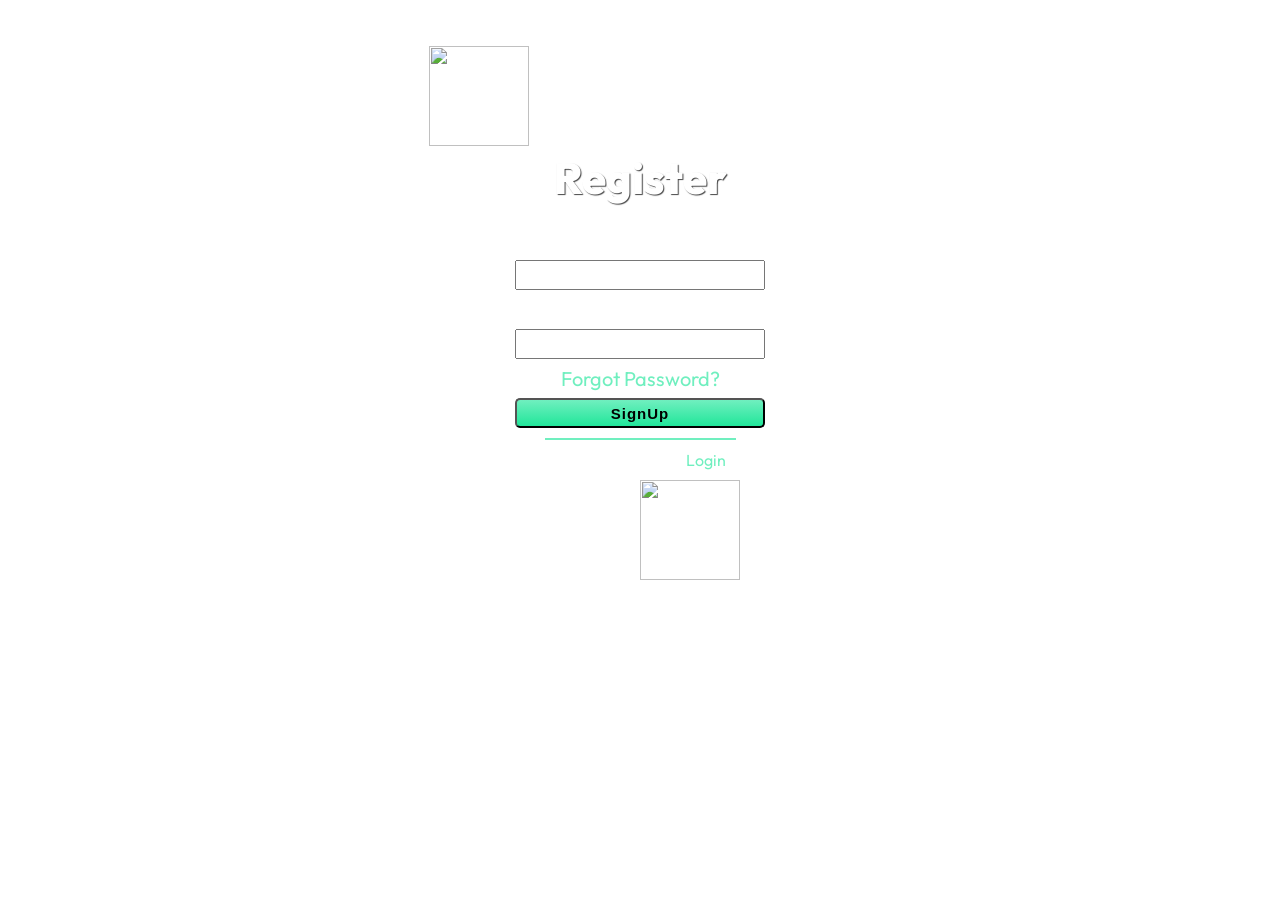
==== Register.html @ 2e2e5984 "Add files via upload" ====
<!DOCTYPE html>
<html lang="en">

<head>
    <meta charset="UTF-8">
    <meta name="viewport" content="width=device-width, initial-scale=1.0">
    <title>Login</title>
    <link rel="stylesheet" href="style.css">
    <link href='https://unpkg.com/boxicons@2.1.4/css/boxicons.min.css' rel='stylesheet'>
</head>

<body>
    <div class="cont">
     
     
     
        <div class="maincontainer">
        
            <img src="img/astronaut.png" id="imglog" alt="" >
            <div class="Infom">
                <form>
                    <h2>Register</h2>

                    <label for="email">Email:</label>
                  <input type="email"  required id="email">
                 <label for="pass">Password:</label>
                 
                    <input type="password"  required id="pass">
                    <span><a href="#" onclick="forget()">Forgot Password?</a></span>
                    <input id="btn"  type="submit" onclick="Signup()" value="SignUp">
                
                    <p>Have an Account?<a href="index.html"> Login</a></p>
                </form>
                <img src="img/earthPlanet.png" id="imglog1" alt="" >
              
            </div>
        </div>
    </div>
    <script src="src.js"></script>
</body>

</html>
---- style.css ----
@import url('https://fonts.googleapis.com/css2?family=Outfit:wght@100;200;300;400;500;600;700;800&family=Roboto:ital,wght@0,100;0,400;1,100;1,400&family=Rokkitt:wght@700&display=swap');

*{
    margin: 0;
    padding: 0;
    box-sizing:border-box;
     scroll-behavior:smooth; 
    text-decoration: none;
    list-style: none;
}



:root{
    --color-text:#cdc6c3;
    --hover-color:#70efbf;
    --neon-box-shadow: 0 0 .5rem #70efbf;
    --index: calc(1vw + 1vh);
}


::-webkit-scrollbar {
    height: 0;
    width: .5rem; /* Increase scrollbar width */
}

::-webkit-scrollbar-track{
    background: #000;

}
::-webkit-scrollbar-thumb{
    background:var(--hover-color);
    border-radius: 5rem;
}


 body{
    font-family: "Outfit",sans-serif;
    background-image: url(img/background.jpg);
    background-size: cover;
    background-repeat: no-repeat;
    background-position: center;
    /* overflow: auto; */
    overflow-x:hidden;
} 


a{
    color: #fff;
}
header{
    position:fixed;
    left: 0;
    top: 0;
    width: 100%;
    padding: 20px 12%;
    display: flex;
    align-items: center;
    justify-content: space-between;
    z-index: 1000;
}
.logo{
    display: flex;
    align-items: center;
    column-gap: 0.5rem;
    font-weight: 600;
    font-size: 22px;
    color: var(--hover-color);
}
.logo img{
    max-width: 100%;
    width: 40px;
    height: auto;
}
header .navlist{
    display: flex;
}
.navlist li{
    margin: 0 1.5rem;

}
.navlist li .nav-item{
    position: relative;
    padding: 17px 0;
    font-weight: 500;
    font-size: 1.1rem;
    transition: all .2s ease;
}

.navlist li .nav-item:hover{
    color: var(--hover-color);
}

.navlist li .nav-item:hover::before{
    width: 100%;
}

.navlist li .nav-item::before{
    content: "";
    position: absolute;
    left: 0;
    bottom: -1px;
    width: 0;
    height: 1px;
    background: var(--hover-color);
    border-radius: 50%;
    transition: all .3s ease;
}
.navlist li .active{
color: var(--hover-color);
border-bottom: 1px solid var(--hover-color);
}
.right-side{
    display: flex;
    align-items: center;

}
.marsbtn{
    background: linear-gradient(180deg , #70efbf 0 , #21e69a 100%);
    height: 28px;
    line-height: 28px;
    border-radius: 5px;
    padding: 0 20px;
    font-weight: 700;
    letter-spacing: 1px;
    transition: all .3s ease;
    white-space: nowrap;
    display: inline-block;
    color: #000;
}
.marsbtn:hover{
    background: linear-gradient(180deg , #70efbf 0 , #12bd7b 100%);
    box-shadow: 0 3px 9px #25b981; 
}
#menu-icon{
    color: var(--hover-color);
    font-size: 2.5rem;
    display: none; 

}
 

section {
    /* min-height: 100vh; Each section takes at least the full viewport height */
    padding: 100px 12%;
}
.home-img img.hero{
    max-width: 100%;
    width: 400px;
    height: auto;
    animation: floatImg 4s ease-in-out infinite;
}
.earth-rotate{
    width: 100%;
}
.earth-rotate img.earth{
    position: absolute;
    margin-left: auto;
    margin-right: auto;
    left: 0;
    right: 0;
    z-index: -1;
    width: calc(var(--index)*45);
    animation: rotate 300s infinite linear;
}

.home{
    height: 100vh;
    display: grid;
    align-items: center;
    grid-template-columns: repeat(2 , 1fr);
    color: #fff;
    width: 100%;
}
.home-text h1,h2{
    font-size: calc(var(--index)*2);
    margin-bottom: 1rem;
    font-weight: 800;
    text-shadow: 1px 1px 1px #474747;
}

.home-text .marsbtn{
    margin-top: 1rem;
    height: 35px;
    line-height: 35px;
}

span{
    color: var(--hover-color);
}
.home-img{
    position: relative;
}
img.moon-lightt{
    position: absolute;
    left:0;
    mix-blend-mode: screen;
    width: 90px;
} 
.flight-list{
    position: relative;
}
.flight-list .container{
    margin-top: 6rem;
    display: flex;
    justify-content: center;
    align-items: center;
    flex-wrap: wrap;
    position: relative;
}
.container .flight-box{
    width: 200px;
    padding: 2rem 1.5rem 2rem;
    text-align: center;
    background-image: url(img/cardBg.jpg);
    background-position: center;
    background-size: cover;
    border-radius: 10px;
    color: #fff;
    z-index: 2;
    margin: 2rem .5rem;
}
.flight-box img{
    width: 120px;
    margin: -4rem auto 0 auto;
    animation: floatImg 6s ease-in-out infinite;
    filter: drop-shadow(0 0 .5rem #1797ff);
    border-radius: 50%;
}
.container .flight-box h2{
    color: var(--hover-color);
    font-size: 1.5rem;
    font-weight: 700;
    margin: 0;
}
.flight-box p{
    color: #dddcdc;
    line-height: 1.5rem;
    font-size: .9rem;
}
.flight-box .marsbtn{
    margin-top: 1rem;
    height: 32px;
    line-height: 32px;
    color: #000;
    font-size: .8rem;
    font-weight: 700;

}
.mission-history{
    display: flex;
    align-items: center;
    justify-content: space-between;
    margin-top: 1rem;
    gap: 1rem;
}
.img-mission{
    position: relative;
    width: 600px;
}
.circle-animate{
    position: absolute;
    top: 30%;
    width: 200px;
    height: 200px;
    background: var(--hover-color);
    border-radius: 50%;
    box-shadow: var(--neon-box-shadow);
    text-align: right;
}
.circle-animate span{
    position: absolute;
    width: 100%;
    height: 100%;
    left: 0;
    background: inherit;
    border-radius: inherit;
    opacity: .4;
    animation: circleAnimate 4s ease-out infinite;
    animation-delay: calc(1s * var(--i));

}
.img-mission img{
    width: 200px;
    height: auto;
    animation: floatImg 4s ease-in-out infinite;
}
.text-mission{
    color: #fff;
}
.text-mission h3{
    font-size: 2.5rem;
    text-shadow: 2px 2px 1px #474747;
}
.text-mission p{
    margin: 1rem auto;
    line-height: 2rem;
 
   
}
.text-mission .mission-btn a{
    margin-top: 1rem;
    height: 35px;
    line-height: 35px;
}
.shop .flight-box{
    text-align: left;
    width: 210px;

}
.shop .flight-box img{
    animation: none;
    box-shadow:rgba(0, 0, 0, 0.4) 0px 2px 4px, rgba(0, 0, 0, 0.3) 0px 7px 13px -3px, rgba(0, 0, 0, 0.2) 0px -3px 0px inset; 
    filter: none;
}

.shop .flight-box .title{
    font-size: 1.5rem;
    font-weight: 700;
    letter-spacing: 1px;
    margin: 5px 0;

}
.shop .flight-box .price{
color: var(--hover-color);
font-size: 20px;
font-weight: 600;
}
.shop-btn{
    text-align: center;
}
.shop-btn .marsbtn{
    height: 40px;
    line-height: 40px;

}
.experience .img-mission img{
    width: 300px;

}
.experience .circle-animate{
    position: absolute;
    left: 27%;
    width: 150px;
    height: 150px;

}
footer{
    width: 100%;
    height: auto;
    background: rgba(0,0,0,0.7);
    padding: 3rem 12%;
    color: #fff;
    border-top: 1px solid #561389;
}
.container-foot{
    width: 100%;
    display: grid;
    grid-template-columns: 2fr 1fr 1fr;
    grid-gap: 1rem;
}
.container-foot .leftbox .social-media{
    display: flex;
}
.container-foot .title{
font-size: 1.5rem;
color: var(--hover-color);
font-weight: 600;
}
.leftbox p{
    padding: 15px 0;
    line-height: 1.5rem;
}
.social-media a{
    font-size: 1.5rem;
}
.social-media a:hover{
    color: var(--hover-color);
}
.social-media li{
  margin-right: 1rem;
}
.quick-menu li{
    margin-top: 1rem;
}
.quick-menu li a:hover{
    color: var(--hover-color);
}
.info li span{
    display: flex;
    align-items: center;
    margin: 1rem 1rem 1rem 0;
    column-gap: 5px;
}
.copyRight{
    padding: 1.5rem 12%;
    width: 100%;
    display: flex;
    justify-content: space-between;
    color: #fff;
    background: rgba(0, 0, 0, 0.7);
    border-top:1px solid rgba(117,117,117,0.3) ;

}
.copyRight a{
    display: inline-flex;
    align-items: center;
    background: var(--hover-color);
    border-radius: 50%;
    padding: 10px;
    color: #000;
}
header.sticky{
    background: rgba(0, 0, 0, 0.7);
    padding: 9px 12%;
    border-bottom: 1px solid #3e0e62;
}

.scroll-left{
    opacity: 0;
    transform: translateX(10px);
}
.scroll-right{
    opacity: 0;
    transform: translateX(-10px);
}
.scroll-top{
    opacity: 0;
    transform: translateY(-50px);
}
.scroll-bottom{
    opacity: 0;
    transform: translateY(50px);
}
.show-items{
    opacity: 1;
    transform: translateX(0);
    transform: translateY(0);
    transition: all 2s;
}
.cont{
  
    display: flex;
    justify-content: center;
    align-items: center;
    text-align: center;
    
}
.maincontainer{
  margin-top: 2%;
    background: url(img/cardBg.jpg);
  padding: 20px;
  width: 500px;
  height:500px;

  align-items: center;

}

#imglog{
    height: 100px;
    width: 100px;
   margin-right: 70%;
   
}
 #imglog1{
    width: 100px;
    height: 100px;
 
    position: absolute;
    animation: moveLeftRight 4s infinite ease-in;
  
} 
@keyframes moveLeftRight {
    0% {
      transform: translateX(100%); /* Start off-screen to the right */
    }
    50% {
      transform: translateX(-100%); /* Move off-screen to the left */
    }
    100% {
      transform: translateX(100%); /* Move back to the right */
    }
  }

.Infom form{
   
  display: flex;
  flex-direction: column;
justify-content: center;
align-items: center;
  
}
.Infom label,span{
    font-size: 20px;
    padding: 7px;
}
.Infom input,#btn{
    font-size: 15px;
    width: 250px;
    height: 30px;
}
#btn{
    background: linear-gradient(180deg , #70efbf 0 , #21e69a 100%);
   
    line-height: 28px;
    border-radius: 5px;
    padding: 0 20px;
    font-weight: 700;
    letter-spacing: 1px;
    transition: all .3s ease;
    white-space: nowrap;
    display: inline-block;
    color: #000;
}
#btn:hover{
    background: linear-gradient(180deg , #70efbf 0 , #12bd7b 100%);
    box-shadow: 0 3px 9px #25b981; 
}

.Infom h2,label,p{
    color: #fff;
}
.Infom a{
    color: #70efbf;
}
.Infom p{
   margin-top:10px ;
   border-top: 2px solid #70efbf;
   padding: 10px;
}



@keyframes rotate{
    from{
        transform: rotate(0deg);
    }
    to{
        transform: rotate(360deg);
    }
} 
@keyframes floatImg{
    0%{
        transform: translateY(0);
    }
    50%{
        transform: translateY(-14px);
    }
    100%{
        transform: translateY(0);
    }
}
@keyframes circleAnimate{
    100%{
        opacity: 0;
        transform: scale(2);
    }
}
@media(max-width:1200px){
    html{
        font-size: 95%;

    }
    .navlist li{
        margin: 0 1.2rem;
        font-size: 1rem;
    }
}
@media(max-width:991px){
    header,header.sticky{
        padding: 12px 3%;
    }
    .navlist li .nav-item{
        padding: 23px 0;
    }
    .flight-list .container{
        margin-top: 0;
    }
    section{
        padding: 50px 3%;
    }
    .container-foot{
        grid-template-columns: repeat(2,1fr);
        grid-gap: 2rem;
    }
    footer, .copyRight{
        padding: 2rem 3%;
    }
    .mission-history,.experience{
        flex-direction: column;
        height: 100%;
    }
    .img-mission{
        width: auto;
    }
}
@media(max-width:768px){
    #menu-icon{
        display: block;
        margin-left: .7rem;
       
    }
    .navlist{
        position: absolute;
        top: -1000px;
        right: 0;
        flex-direction: column;
        background: rgba(0, 0, 0, 0.7);
        height: 100vh;
        align-items: center;
        width: 100%;
        justify-content: center;
        transition: all .7s ease;
    }
    .open{
        top: 100%;
    }
    .navlist li{
        padding: 1.2rem;
        width: 100%;
        text-align: center;
    }
    .navlist li .nav-item{
        padding: 5px 0;
        font-size: 1.4rem;
    }
    .home{
        display: grid;
        grid-template-columns: 1fr ;
    }
    .earth-rotate img.earth{
        animation: none;
    }
    .container-foot{
        display: grid;
        grid-template-columns: 1fr;
    }
    .maincontainer{
        margin-top: 6%;
          background: url(img/cardBg.jpg);
        padding: 20px;
        width: 500px;
        height:500px;
      
        align-items: center;
      
      }
}
@media(max-width:503px){
    .copyRight{
        display: block;
        text-align: center;
    }
    .copyRight p{
        margin-bottom: 1rem;
    }
    .container .flight-box{
        width: 60%;
    }
    .earth-rotate img.earth{
        display: none;
    }
    .circle-animate{
        width: 150px;
        height: 150px;
        left: 12%;
    }
    .maincontainer{
        margin-top: 10%;
          background: url(img/cardBg.jpg);
        padding: 20px;
        width: 300px;
        height:500px;
      
        align-items: center;
      
      }
}
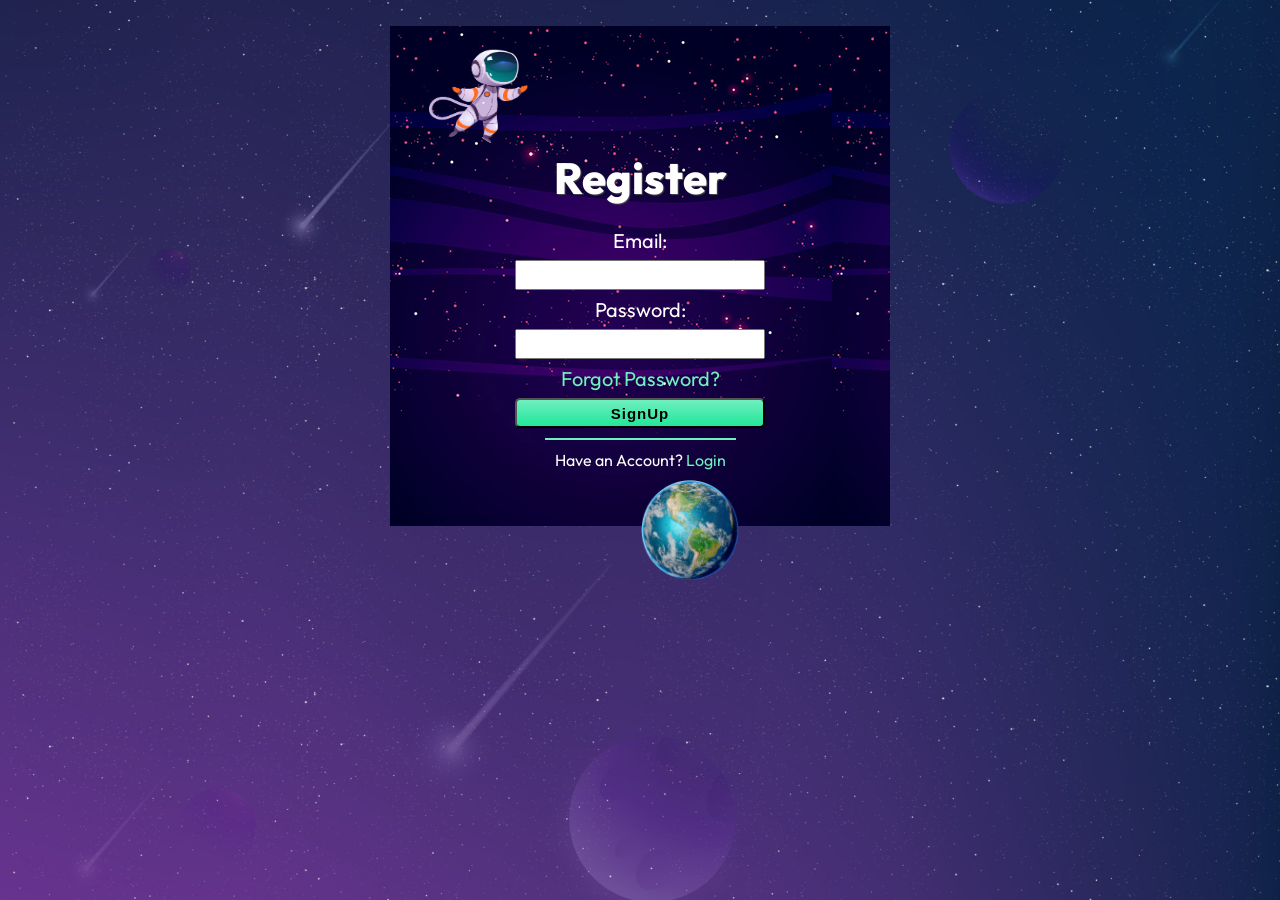
==== commit c6bb567c: "Update Register.html" ====
--- a/Register.html
+++ b/Register.html
@@ -39,4 +39,4 @@
     <script src="src.js"></script>
 </body>
 
-</html>+</html>
